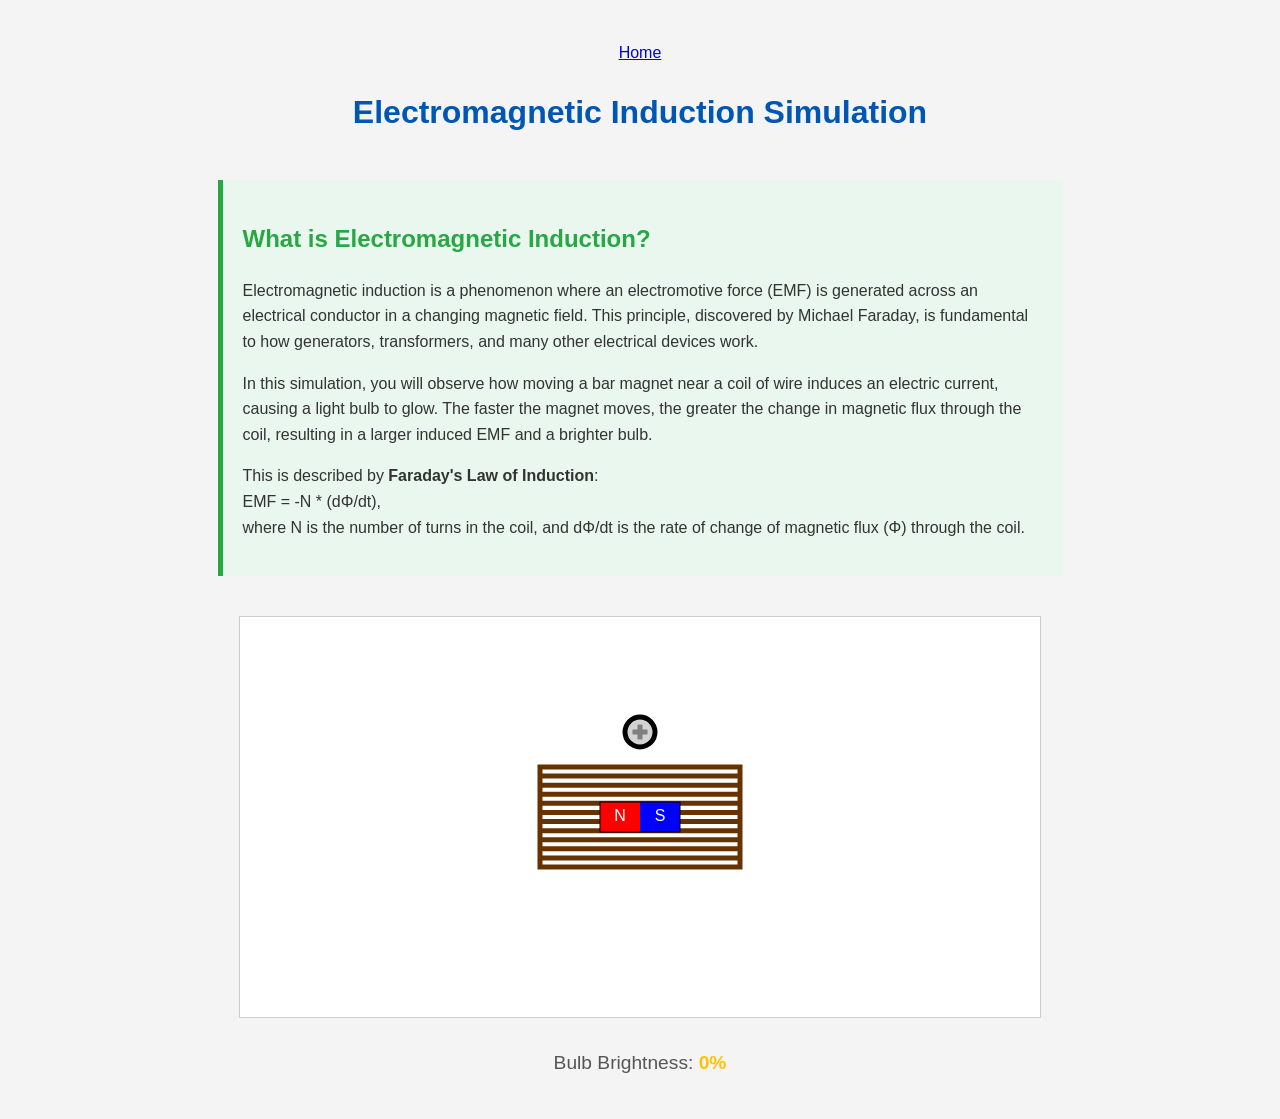
==== electromagnetic_induction.html @ 3c1879aa "fix: move electromagnetic induction files to correct directory" ====
<!DOCTYPE html>
<html lang="en">
<head>
    <meta charset="UTF-8">
    <meta name="viewport" content="width=device-width, initial-scale=1.0">
    <title>Electromagnetic Induction</title>
    <link rel="stylesheet" href="style.css">
    <style>
        body {
            font-family: Arial, sans-serif;
            margin: 20px;
            background-color: #f4f4f4;
            color: #333;
        }
        h1 {
            color: #0056b3;
        }
        canvas {
            border: 1px solid #ccc;
            background-color: #fff;
            display: block;
            margin: 20px auto;
        }
        #explanation {
            max-width: 800px;
            margin: 20px auto;
            padding: 20px;
            background-color: #e9f7ef;
            border-left: 5px solid #28a745;
        }
        #explanation h2 {
            color: #28a745;
        }
        #explanation p {
            line-height: 1.6;
        }
        .bulb-indicator {
            text-align: center;
            margin-top: 10px;
            font-size: 1.2em;
            color: #555;
        }
        .bulb-indicator #bulbBrightness {
            font-weight: bold;
            color: #ffc107;
        }
    </style>
</head>
<body>
    <header>
        <nav>
            <a href="index.html">Home</a>
        </nav>
    </header>
    <h1>Electromagnetic Induction Simulation</h1>
    <div id="explanation">
        <h2>What is Electromagnetic Induction?</h2>
        <p>Electromagnetic induction is a phenomenon where an electromotive force (EMF) is generated across an electrical conductor in a changing magnetic field. This principle, discovered by Michael Faraday, is fundamental to how generators, transformers, and many other electrical devices work.</p>
        <p>In this simulation, you will observe how moving a bar magnet near a coil of wire induces an electric current, causing a light bulb to glow. The faster the magnet moves, the greater the change in magnetic flux through the coil, resulting in a larger induced EMF and a brighter bulb.</p>
        <p>This is described by <strong>Faraday's Law of Induction</strong>: <br> EMF = -N * (dΦ/dt), <br> where N is the number of turns in the coil, and dΦ/dt is the rate of change of magnetic flux (Φ) through the coil.</p>
    </div>
    <canvas id="inductionCanvas" width="800" height="400"></canvas>
    <div class="bulb-indicator">Bulb Brightness: <span id="bulbBrightness">0%</span></div>
    <script src="electromagnetic_induction.js"></script>
</body>
</html>
---- style.css ----
body {
    font-family: 'Helvetica Neue', Arial, sans-serif;
    display: flex;
    flex-direction: column;
    align-items: center;
    margin: 0;
    padding: 20px;
    background-color: #f0f2f5;
    color: #333;
    line-height: 1.6;
}

.container {
    width: 90%;
    max-width: 800px;
    background-color: #fff;
    padding: 30px;
    border-radius: 10px;
    box-shadow: 0 4px 8px rgba(0, 0, 0, 0.1);
}

header h1, .intro h2, .menu h2 {
    color: #0056b3;
    border-bottom: 2px solid #0056b3;
    padding-bottom: 10px;
    margin-bottom: 20px;
}

header p {
    font-size: 1.1em;
    color: #555;
}

.intro p {
    margin-bottom: 15px;
}

.menu ul {
    list-style: none;
    padding: 0;
}

.menu li a {
    display: block;
    padding: 15px;
    background-color: #007bff;
    color: white;
    text-decoration: none;
    border-radius: 5px;
    transition: background-color 0.3s;
    font-size: 1.2em;
    text-align: center;
}

.menu li a:hover {
    background-color: #0056b3;
}

footer {
    text-align: center;
    margin-top: 30px;
    color: #777;
    font-size: 0.9em;
}

/* Simulation Page Specific Styles */
h1 {
    color: #333;
}

.controls,
.results {
    margin-bottom: 20px;
    padding: 15px;
    background-color: #fff;
    border-radius: 8px;
    box-shadow: 0 2px 4px rgba(0, 0, 0, 0.1);
    width: 80%;
    max-width: 700px;
    display: flex;
    flex-wrap: wrap;
    gap: 10px;
    align-items: center;
}

.controls label,
.controls input,
.controls button {
    margin-right: 10px;
}

input[type="number"] {
    padding: 8px;
    border: 1px solid #ddd;
    border-radius: 4px;
    width: 80px;
}

button {
    padding: 10px 15px;
    background-color: #007bff;
    color: white;
    border: none;
    border-radius: 4px;
    cursor: pointer;
    font-size: 16px;
}

button:hover {
    background-color: #0056b3;
}

/* Wave Simulation Specific Styles */
.wave-controls {
    display: flex;
    justify-content: space-around;
    width: 100%;
    margin-bottom: 20px;
}

.wave-controls fieldset {
    border: 1px solid #ddd;
    border-radius: 8px;
    padding: 15px;
    width: 45%;
}

.wave-controls legend {
    font-weight: bold;
    color: #0056b3;
}

.wave-controls label {
    display: block;
    margin-top: 10px;
}

.wave-controls input[type="range"] {
    width: 100%;
}

.explanation {
    margin-top: 20px;
    padding: 20px;
    background-color: #f8f9fa;
    border-radius: 8px;
}

.explanation h3, .explanation h4 {
    color: #0056b3;
}

.principle {
    margin-top: 15px;
}

#beat-phenomenon div, #interference-phenomenon div {
    border: 2px solid #28a745;
    padding: 15px;
    border-radius: 5px;
    background-color: #e9f5ec;
    margin-top: 10px;
}

canvas {
    border: 1px solid #333;
    background-color: #e9ecef;
    margin-top: 20px;
    width: 800px;
    max-width: 100%; /* Add this line */
}
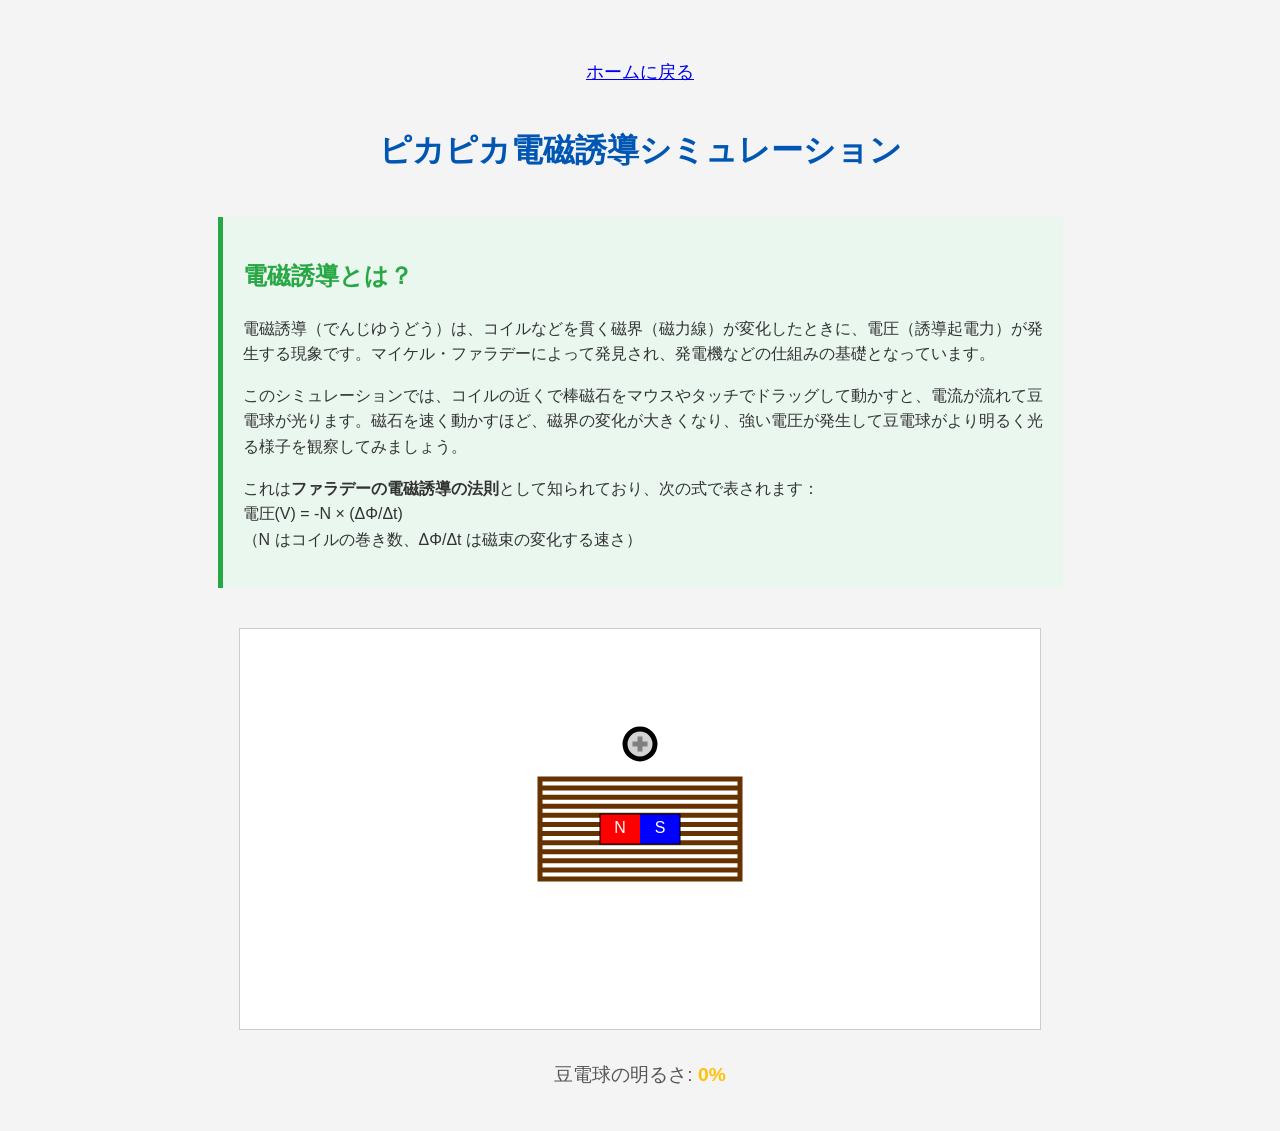
==== commit 2a162243: "fix: Translate text to Japanese and add touch support for mobile" ====
--- a/electromagnetic_induction.html
+++ b/electromagnetic_induction.html
@@ -1,9 +1,9 @@
 <!DOCTYPE html>
-<html lang="en">
+<html lang="ja">
 <head>
     <meta charset="UTF-8">
     <meta name="viewport" content="width=device-width, initial-scale=1.0">
-    <title>Electromagnetic Induction</title>
+    <title>ピカピカ電磁誘導シミュレーション</title>
     <link rel="stylesheet" href="style.css">
     <style>
         body {
@@ -49,18 +49,18 @@
 <body>
     <header>
         <nav>
-            <a href="index.html">Home</a>
+            <p><a href="index.html">ホームに戻る</a></p>
         </nav>
     </header>
-    <h1>Electromagnetic Induction Simulation</h1>
+    <h1>ピカピカ電磁誘導シミュレーション</h1>
     <div id="explanation">
-        <h2>What is Electromagnetic Induction?</h2>
-        <p>Electromagnetic induction is a phenomenon where an electromotive force (EMF) is generated across an electrical conductor in a changing magnetic field. This principle, discovered by Michael Faraday, is fundamental to how generators, transformers, and many other electrical devices work.</p>
-        <p>In this simulation, you will observe how moving a bar magnet near a coil of wire induces an electric current, causing a light bulb to glow. The faster the magnet moves, the greater the change in magnetic flux through the coil, resulting in a larger induced EMF and a brighter bulb.</p>
-        <p>This is described by <strong>Faraday's Law of Induction</strong>: <br> EMF = -N * (dΦ/dt), <br> where N is the number of turns in the coil, and dΦ/dt is the rate of change of magnetic flux (Φ) through the coil.</p>
+        <h2>電磁誘導とは？</h2>
+        <p>電磁誘導（でんじゆうどう）は、コイルなどを貫く磁界（磁力線）が変化したときに、電圧（誘導起電力）が発生する現象です。マイケル・ファラデーによって発見され、発電機などの仕組みの基礎となっています。</p>
+        <p>このシミュレーションでは、コイルの近くで棒磁石をマウスやタッチでドラッグして動かすと、電流が流れて豆電球が光ります。磁石を速く動かすほど、磁界の変化が大きくなり、強い電圧が発生して豆電球がより明るく光る様子を観察してみましょう。</p>
+        <p>これは<strong>ファラデーの電磁誘導の法則</strong>として知られており、次の式で表されます：<br> 電圧(V) = -N × (ΔΦ/Δt) <br> （N はコイルの巻き数、ΔΦ/Δt は磁束の変化する速さ）</p>
     </div>
     <canvas id="inductionCanvas" width="800" height="400"></canvas>
-    <div class="bulb-indicator">Bulb Brightness: <span id="bulbBrightness">0%</span></div>
+    <div class="bulb-indicator">豆電球の明るさ: <span id="bulbBrightness">0%</span></div>
     <script src="electromagnetic_induction.js"></script>
 </body>
 </html>
